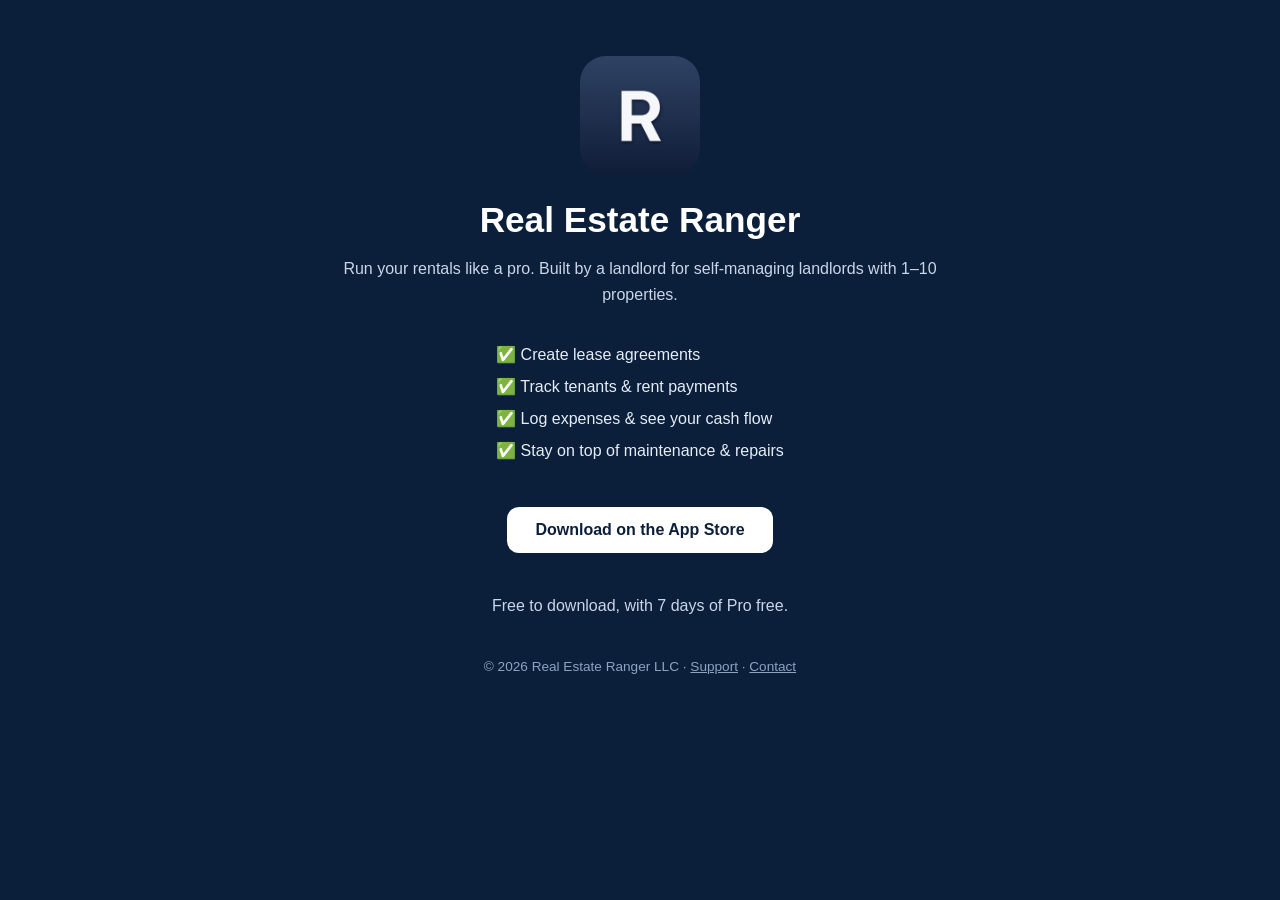
==== index.html @ 87e1d9a1 "Add files via upload" ====
<!doctype html>
<html lang="en"><head><meta charset="utf-8"><meta name="viewport" content="width=device-width,initial-scale=1">
<title>Real Estate Ranger – Rental Property Manager for Landlords</title>
<meta name="description" content="Real Estate Ranger helps self-managing landlords create leases, track tenants and rent, log expenses, and manage maintenance.">
<style>
body{margin:0;font-family:-apple-system,BlinkMacSystemFont,"Segoe UI",sans-serif;background:#0b1f3a;color:#fff;text-align:center}
main{max-width:640px;margin:0 auto;padding:56px 24px}
img{width:120px;height:120px;border-radius:26px}
h1{font-size:2.2rem;margin:20px 0 8px}p{color:#c9d6ea;line-height:1.6}
ul{list-style:none;padding:0;text-align:left;display:inline-block;color:#e6edf7;line-height:2}
.btn{display:inline-block;margin:24px 0;padding:14px 28px;background:#fff;color:#0b1f3a;border-radius:12px;font-weight:700;text-decoration:none}
footer{font-size:.85rem;color:#8ea3c2;margin-top:40px}footer a{color:#8ea3c2}
</style></head><body><main>
<img src="icon.png" alt="Real Estate Ranger icon">
<h1>Real Estate Ranger</h1>
<p>Run your rentals like a pro. Built by a landlord for self-managing landlords with 1–10 properties.</p>
<ul><li>✅ Create lease agreements</li><li>✅ Track tenants &amp; rent payments</li><li>✅ Log expenses &amp; see your cash flow</li><li>✅ Stay on top of maintenance &amp; repairs</li></ul><br>
<a class="btn" href="https://apps.apple.com/app/id6776046744">Download on the App Store</a>
<p>Free to download, with 7 days of Pro free.</p>
<footer>© 2026 Real Estate Ranger LLC · <a href="https://docs.google.com/document/d/e/2PACX-1vRMcN3sJzXCWM8mmmGKe3mm8-VhJO3hHnk_g4zlJXkroFW3SF45cfudQzUNLTNyyuo4FZVqyDu2yMcY/pub">Support</a> · <a href="mailto:RealEstateRangerLLC@gmail.com">Contact</a></footer>
</main></body></html>
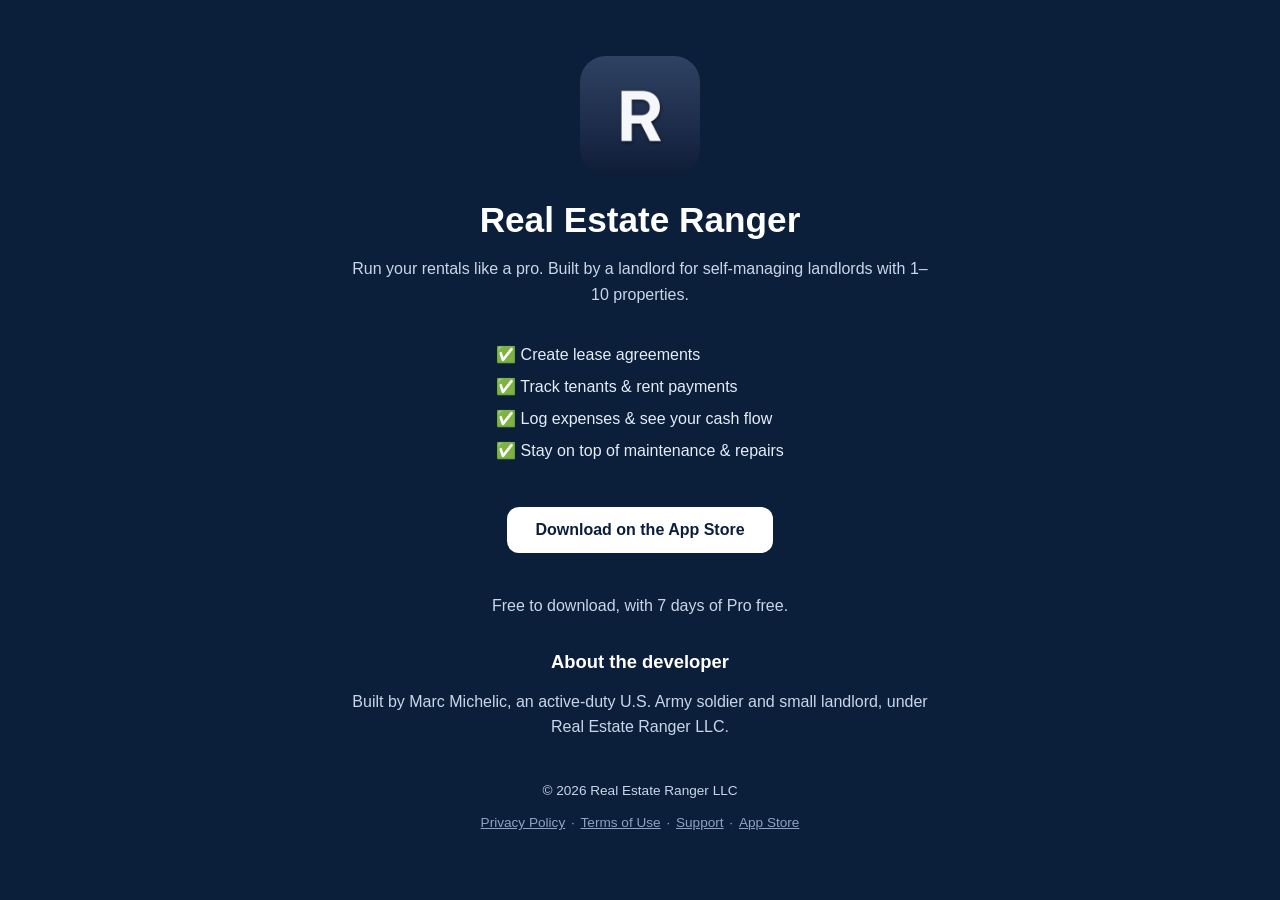
==== commit a408cccf: "Add privacy, terms, and support pages for app transparency. Host the privacy policy and support page" ====
--- a/index.html
+++ b/index.html
@@ -1,21 +1,39 @@
 <!doctype html>
-<html lang="en"><head><meta charset="utf-8"><meta name="viewport" content="width=device-width,initial-scale=1">
-<title>Real Estate Ranger – Rental Property Manager for Landlords</title>
-<meta name="description" content="Real Estate Ranger helps self-managing landlords create leases, track tenants and rent, log expenses, and manage maintenance.">
-<style>
-body{margin:0;font-family:-apple-system,BlinkMacSystemFont,"Segoe UI",sans-serif;background:#0b1f3a;color:#fff;text-align:center}
-main{max-width:640px;margin:0 auto;padding:56px 24px}
-img{width:120px;height:120px;border-radius:26px}
-h1{font-size:2.2rem;margin:20px 0 8px}p{color:#c9d6ea;line-height:1.6}
-ul{list-style:none;padding:0;text-align:left;display:inline-block;color:#e6edf7;line-height:2}
-.btn{display:inline-block;margin:24px 0;padding:14px 28px;background:#fff;color:#0b1f3a;border-radius:12px;font-weight:700;text-decoration:none}
-footer{font-size:.85rem;color:#8ea3c2;margin-top:40px}footer a{color:#8ea3c2}
-</style></head><body><main>
-<img src="icon.png" alt="Real Estate Ranger icon">
-<h1>Real Estate Ranger</h1>
-<p>Run your rentals like a pro. Built by a landlord for self-managing landlords with 1–10 properties.</p>
-<ul><li>✅ Create lease agreements</li><li>✅ Track tenants &amp; rent payments</li><li>✅ Log expenses &amp; see your cash flow</li><li>✅ Stay on top of maintenance &amp; repairs</li></ul><br>
-<a class="btn" href="https://apps.apple.com/app/id6776046744">Download on the App Store</a>
-<p>Free to download, with 7 days of Pro free.</p>
-<footer>© 2026 Real Estate Ranger LLC · <a href="https://docs.google.com/document/d/e/2PACX-1vRMcN3sJzXCWM8mmmGKe3mm8-VhJO3hHnk_g4zlJXkroFW3SF45cfudQzUNLTNyyuo4FZVqyDu2yMcY/pub">Support</a> · <a href="mailto:RealEstateRangerLLC@gmail.com">Contact</a></footer>
-</main></body></html>
+<html lang="en">
+<head>
+  <meta charset="utf-8">
+  <meta name="viewport" content="width=device-width,initial-scale=1">
+  <title>Real Estate Ranger – Rental Property Manager for Landlords</title>
+  <meta name="description" content="Real Estate Ranger helps self-managing landlords create leases, track tenants and rent, log expenses, and manage maintenance.">
+  <link rel="stylesheet" href="styles.css">
+</head>
+<body class="home">
+  <main>
+    <img class="icon" src="icon.png" alt="Real Estate Ranger icon">
+    <h1>Real Estate Ranger</h1>
+    <p>Run your rentals like a pro. Built by a landlord for self-managing landlords with 1–10 properties.</p>
+    <ul class="features">
+      <li>✅ Create lease agreements</li>
+      <li>✅ Track tenants &amp; rent payments</li>
+      <li>✅ Log expenses &amp; see your cash flow</li>
+      <li>✅ Stay on top of maintenance &amp; repairs</li>
+    </ul>
+    <br>
+    <a class="btn" href="https://apps.apple.com/us/app/real-estate-ranger/id6776046744">Download on the App Store</a>
+    <p>Free to download, with 7 days of Pro free.</p>
+
+    <h2>About the developer</h2>
+    <p>Built by Marc Michelic, an active-duty U.S. Army soldier and small landlord, under Real Estate Ranger LLC.</p>
+
+    <footer>
+      <p>© 2026 Real Estate Ranger LLC</p>
+      <nav>
+        <a href="privacy.html">Privacy Policy</a> ·
+        <a href="terms.html">Terms of Use</a> ·
+        <a href="support.html">Support</a> ·
+        <a href="https://apps.apple.com/us/app/real-estate-ranger/id6776046744">App Store</a>
+      </nav>
+    </footer>
+  </main>
+</body>
+</html>
--- a/styles.css
+++ b/styles.css
@@ -0,0 +1,92 @@
+* { box-sizing: border-box; }
+body {
+  margin: 0;
+  font-family: -apple-system, BlinkMacSystemFont, "Segoe UI", sans-serif;
+  background: #0b1f3a;
+  color: #fff;
+}
+main {
+  max-width: 640px;
+  margin: 0 auto;
+  padding: 56px 24px;
+}
+img.icon {
+  width: 120px;
+  height: 120px;
+  border-radius: 26px;
+}
+h1 { font-size: 2.2rem; margin: 20px 0 8px; }
+h2 { font-size: 1.15rem; margin: 32px 0 8px; }
+p { color: #c9d6ea; line-height: 1.6; }
+a { color: #9ec1ff; }
+.btn {
+  display: inline-block;
+  margin: 24px 0;
+  padding: 14px 28px;
+  background: #fff;
+  color: #0b1f3a;
+  border-radius: 12px;
+  font-weight: 700;
+  text-decoration: none;
+}
+.features {
+  list-style: none;
+  padding: 0;
+  text-align: left;
+  display: inline-block;
+  color: #e6edf7;
+  line-height: 2;
+}
+footer {
+  font-size: .85rem;
+  color: #8ea3c2;
+  margin-top: 40px;
+}
+footer a { color: #8ea3c2; }
+footer nav { margin-top: 8px; }
+footer nav a { margin: 0 2px; }
+
+/* Homepage stays centered */
+body.home { text-align: center; }
+
+/* Long-form pages: left-aligned and readable */
+body.legal main {
+  max-width: 720px;
+  text-align: left;
+  padding: 40px 24px 64px;
+}
+body.legal h1 {
+  font-size: 1.85rem;
+  margin: 12px 0 8px;
+}
+body.legal h2 {
+  font-size: 1.15rem;
+  margin: 28px 0 10px;
+  color: #fff;
+}
+body.legal p,
+body.legal li {
+  color: #c9d6ea;
+  line-height: 1.7;
+}
+body.legal ul {
+  padding-left: 1.25rem;
+  margin: 8px 0 16px;
+  color: #c9d6ea;
+}
+body.legal li { margin: 4px 0; }
+body.legal .meta {
+  color: #8ea3c2;
+  margin: 0 0 6px;
+}
+body.legal .back {
+  margin: 0 0 24px;
+  font-size: .9rem;
+}
+body.legal .back a {
+  color: #8ea3c2;
+  text-decoration: none;
+}
+body.legal .back a:hover { text-decoration: underline; }
+body.legal .lead { margin-top: 20px; }
+body.legal footer { text-align: left; }
